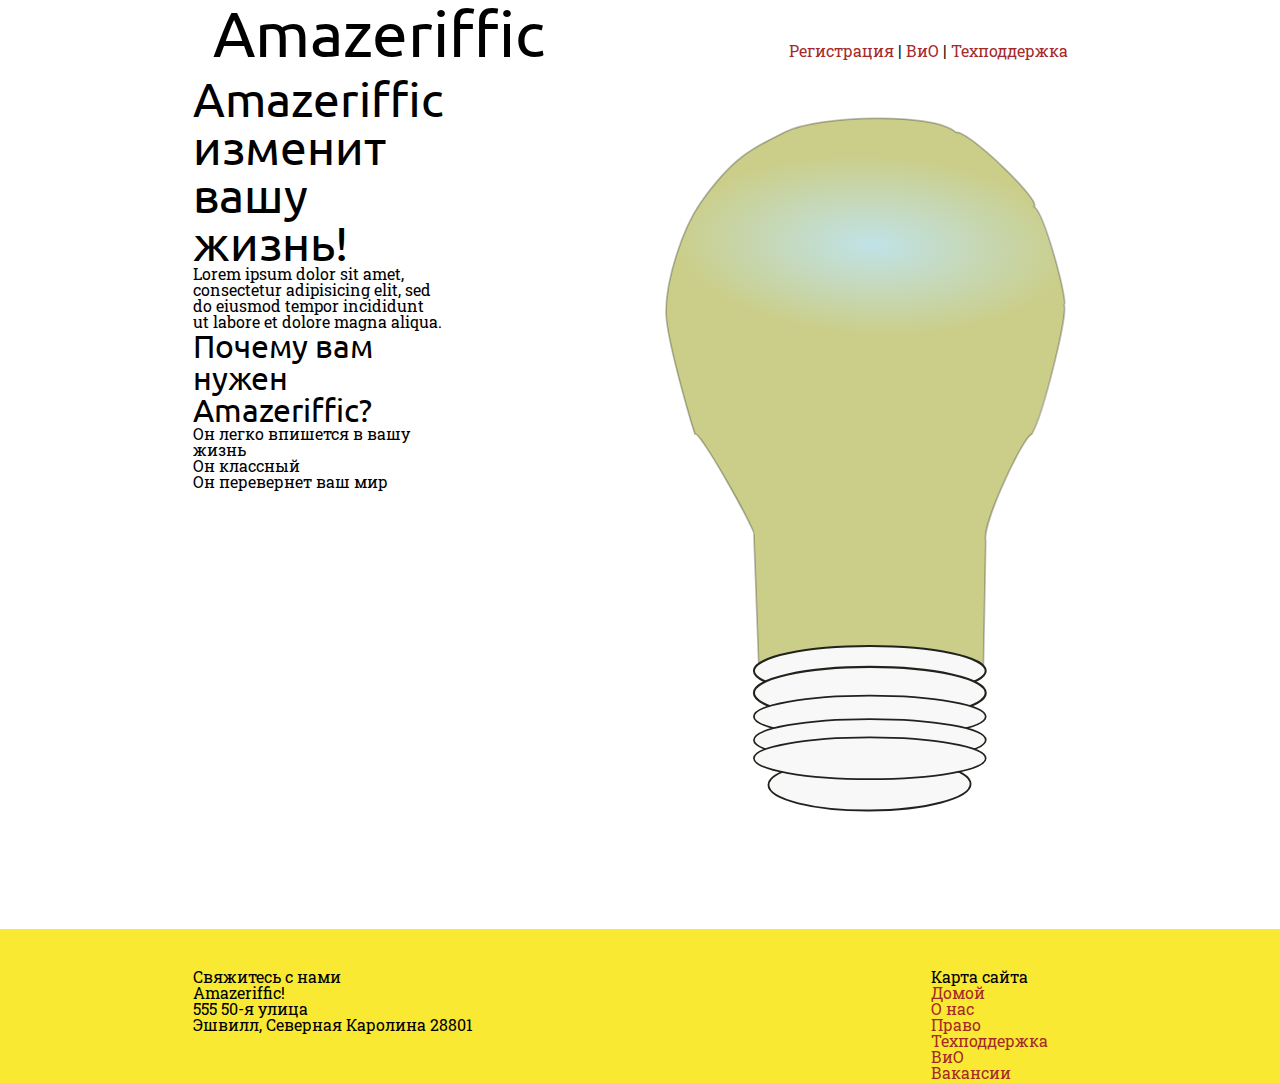
==== index.html @ b7d73af0 "Add styles for footer" ====
<!doctype html>
<html>

<head>
    <meta charset="UTF-8">
    <meta name="viewport" content="width=device-width, initial-scale=1.0">
    <link rel="stylesheet" href="styles/reset.css">
    <link rel="stylesheet" href="styles/style.css">
    <link href="https://fonts.googleapis.com/css?family=Ubuntu&display=swap" rel="stylesheet">
    <link href="https://fonts.googleapis.com/css?family=Roboto+Slab&display=swap" rel="stylesheet">

    <title>Amazeriffic</title>
</head>

<body>
    <header>
        <div class="container">
            <h1>Amazeriffic</h1>
            <nav>
                <a href="#">Регистрация</a> | <a href="faq.html">ВиО</a> |
                <a href="#">Техподдержка</a>
            </nav>
        </div>
    </header>
    <main>
        <div class="container">
            <div class="container-left">
            <h2>Amazeriffic изменит вашу жизнь!</h2>
            <p>Lorem ipsum dolor sit amet, consectetur adipisicing elit, sed do eiusmod tempor incididunt ut labore et
                dolore magna aliqua.</p>
            <h3>Почему вам нужен Amazeriffic?</h3>
            <ul>
                <li>Он легко впишется в вашу жизнь</li>
                <li>Он классный</li>
                <li>Он перевернет ваш мир</li>
            </ul>
        </div>
            <img src="img/bulb.svg" alt="Изображение лампочки">
        </div>
    </main>
    <footer>
        <div class="container">
            <div class="contact">
                <h5>Свяжитесь с нами</h5>
                <p>Amazeriffic!</p>
                <p>555 50-я улица</p>
                <p>Эшвилл, Северная Каролина 28801</p>
            </div>
            <div class="sitemap">
                <h5>Карта сайта</h5>
                <ul>
                    <li><a href="#">Домой</a></li>
                    <li><a href="#">О нас</a></li>
                    <li><a href="#">Право</a></li>
                    <li><a href="#">Техподдержка</a></li>
                    <li><a href="#">ВиО</a></li>
                    <li><a href="#">Вакансии</a></li>
                </ul>
            </div>
        </div>
    </footer>
</body>

</html>
---- styles/style.css ----
body {
    background: #f9e933;
    font-family: 'Roboto Slab', serif;
    font-size: 100%;
  }
  
header,
main,
footer {
    min-width: 855px;
    
}
h1, h2, h3, h4{
    font-family: 'Ubuntu', sans-serif;
}
h1{
    font-size: 400%;
   
}
h2{
    font-size: 300%;
}
h3{
    font-size: 200%;
}
h4{
    font-size: 150%;
}
header .container{
   display: flex;
   justify-content: space-between;
   flex-direction: row;
   align-items: baseline;
   
  }
  
  
header .container, main .container, footer .container { max-width: 855px;
    margin: auto;
    }
    main .container, footer .container{
        display: flex;
        flex-direction: row;
        justify-content: space-between;
        margin: 0 auto;
        padding: 0;
        padding-right: 40px;
    }
header {
    background: white;
  }
  main {
    background: white;
  }
  *{
    margin-bottom: 40px;
    padding-top: 10px;
}
a{
    text-decoration: none;
    color: brown;
}
a:hover{
    text-decoration: underline;
}
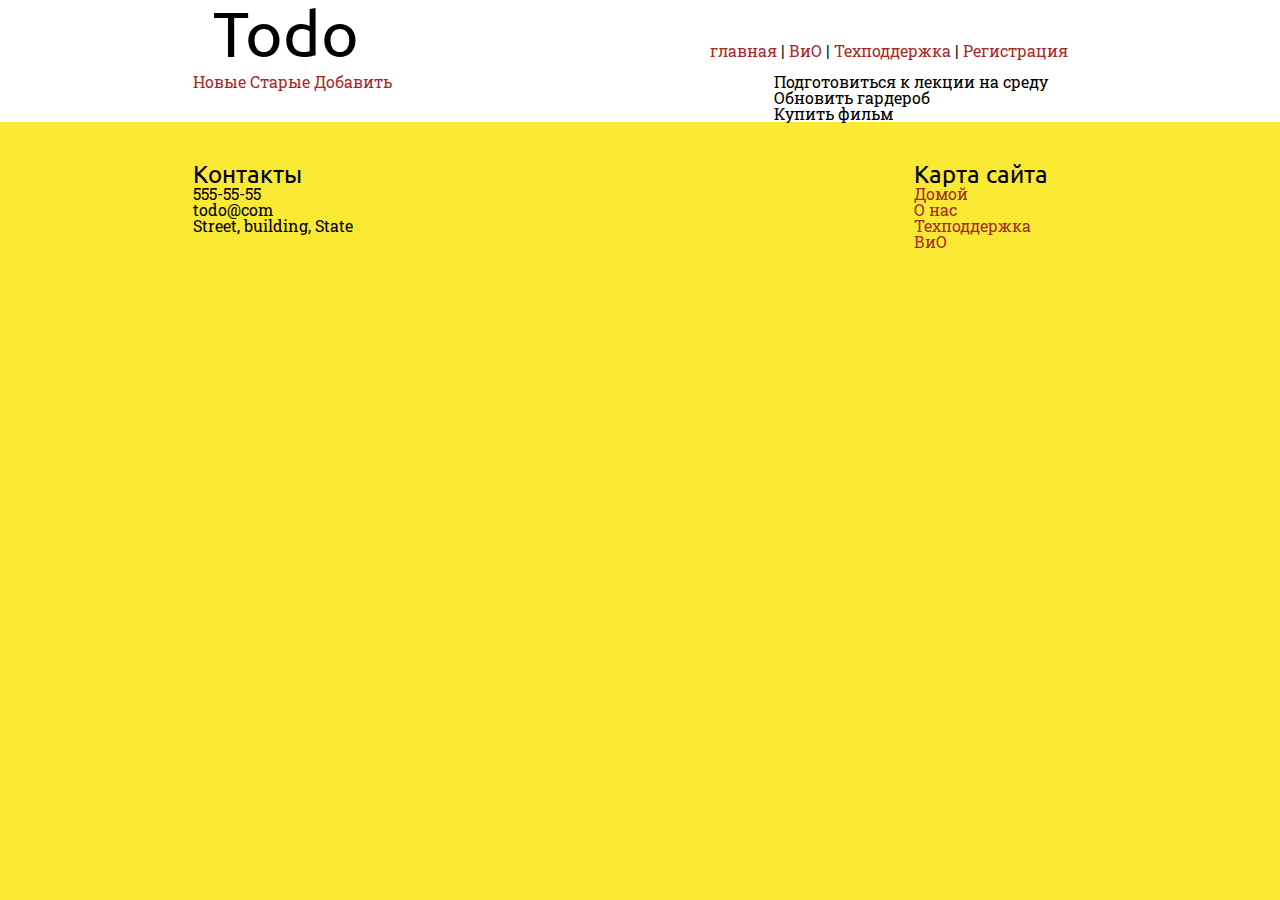
==== commit b578d1f0: "Update index.html" ====
--- a/index.html
+++ b/index.html
@@ -15,50 +15,61 @@
 <body>
     <header>
         <div class="container">
-            <h1>Amazeriffic</h1>
-            <nav>
-                <a href="#">Регистрация</a> | <a href="faq.html">ВиО</a> |
-                <a href="#">Техподдержка</a>
-            </nav>
+            <div class="logo-container" style="display: flex; flex-direction: row;">
+                <!-- <img src="img/bulb.svg" style="width: 50px; align-self: start; " alt="Изображение лампочки"> -->
+                <h1>Todo</h1>
+            </div>
+
+           
+                <nav>
+                    <a href="index.html">главная</a> | <a href="faq.html">ВиО</a> |
+                    <a href="#">Техподдержка</a> | <a href="#">Регистрация</a>
+                </nav>
+            
         </div>
     </header>
     <main>
         <div class="container">
-            <div class="container-left">
-            <h2>Amazeriffic изменит вашу жизнь!</h2>
-            <p>Lorem ipsum dolor sit amet, consectetur adipisicing elit, sed do eiusmod tempor incididunt ut labore et
-                dolore magna aliqua.</p>
-            <h3>Почему вам нужен Amazeriffic?</h3>
-            <ul>
-                <li>Он легко впишется в вашу жизнь</li>
-                <li>Он классный</li>
-                <li>Он перевернет ваш мир</li>
-            </ul>
-        </div>
-            <img src="img/bulb.svg" alt="Изображение лампочки">
+
+            <div class="tabs">
+                <a href=""><span class="active">Новые</span></a>
+                <a href=""><span>Старые</span></a>
+                <a href=""><span>Добавить</span></a>
+            </div>
+            <div class="content">
+                <ul>
+                    <li></li>
+                </ul>
+            </div>
         </div>
     </main>
+   
     <footer>
         <div class="container">
             <div class="contact">
-                <h5>Свяжитесь с нами</h5>
-                <p>Amazeriffic!</p>
-                <p>555 50-я улица</p>
-                <p>Эшвилл, Северная Каролина 28801</p>
+                <h4>Контакты</h4>
+                <p>555-55-55</p>
+                <p>todo@com</p>
+                <p>Street, building, State</p>
             </div>
             <div class="sitemap">
-                <h5>Карта сайта</h5>
+                <h4>Карта сайта</h4>
                 <ul>
                     <li><a href="#">Домой</a></li>
                     <li><a href="#">О нас</a></li>
-                    <li><a href="#">Право</a></li>
+                   
                     <li><a href="#">Техподдержка</a></li>
                     <li><a href="#">ВиО</a></li>
-                    <li><a href="#">Вакансии</a></li>
+               
                 </ul>
             </div>
         </div>
     </footer>
+    <script src="http://code.jquery.com/jquery-2.0.3.min.js"></script>
+
+    <script src="scripts/app.js"></script>
 </body>
 
 </html>
+
+          
--- a/styles/style.css
+++ b/styles/style.css
@@ -46,6 +46,7 @@
         padding: 0;
         padding-right: 40px;
     }
+ 
 header {
     background: white;
   }
@@ -62,4 +63,11 @@
 }
 a:hover{
     text-decoration: underline;
-}+}
+.faq-container{
+    width: 855px;
+    margin: auto;
+}
+.faq-container p{
+    padding: 20px;
+}
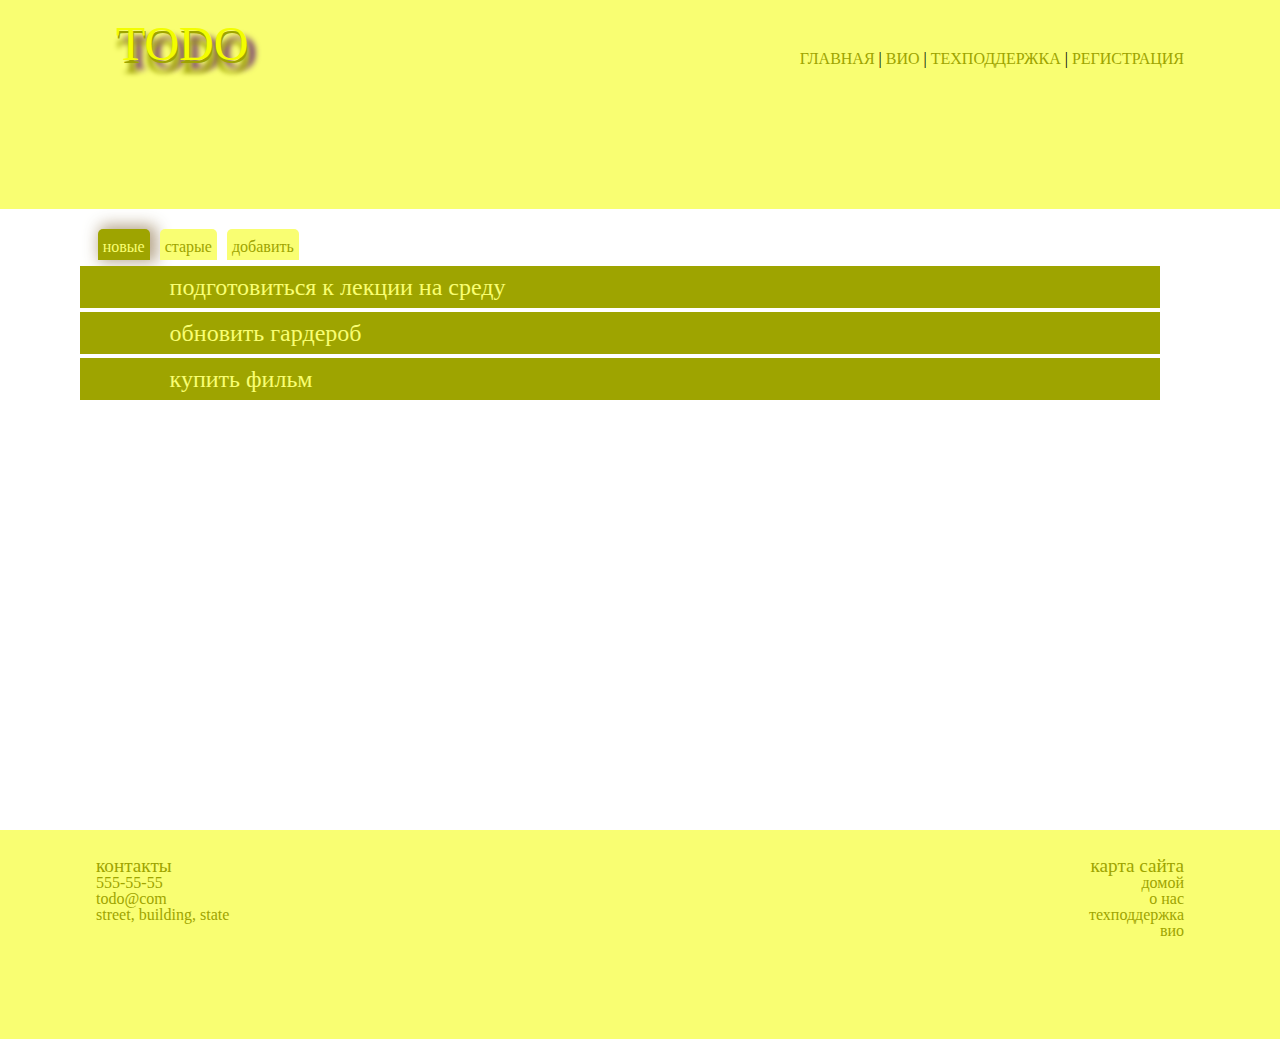
==== commit ee86370c: "Update index.html" ====
--- a/index.html
+++ b/index.html
@@ -67,7 +67,7 @@
     </footer>
     <script src="http://code.jquery.com/jquery-2.0.3.min.js"></script>
 
-    <script src="scripts/app.js"></script>
+    <script src="/scripts/app.js"></script>
 </body>
 
 </html>
--- a/styles/style.css
+++ b/styles/style.css
@@ -1,73 +1,277 @@
+*{
+    padding: 0;
+    margin: 0;
+}
+@font-face {
+    font-family: 'icomoon';
+    src: url('fonts/icomoon.eot');
+    src: url('fonts/icomoon.eot?#iefix') format('embedded-opentype'),
+        url('fonts/icomoon.woff') format('woff'), url('fonts/icomoon.ttf') format('truetype'),
+        url('fonts/icomoon.svg#icomoon') format('svg');
+    font-weight: normal;
+    font-style: normal;
+}
+
+@font-face {
+    font-family: 'fontSpan';
+    src: url('fonts/fontSpan.eot');
+    src: url('fonts/fontSpan.eot?#iefix') format('embedded-opentype'),
+        url('fonts/fontSpan.woff') format('woff'), url('fonts/fontSpan.ttf') format('truetype'),
+        url('fonts/fontSpan.svg#fontSpan') format('svg');
+    font-weight: normal;
+    font-style: normal;
+}
+
+
 body {
-    background: #f9e933;
     font-family: 'Roboto Slab', serif;
     font-size: 100%;
-  }
+  display: grid;
+  grid-template-columns: 1fr;
+  grid-template-rows: 25% 1fr 25%;
+  width: 100vw;
+   max-height: 100vh;
   
+}
+header{
+    grid-row: 1;
+}
+main{
+    grid-row: 2;
+    overflow-y: scroll;
+}
+.content{
+    margin-top: 0.2vh;
+}
+footer{
+    grid-row: 3;
+}
 header,
 main,
 footer {
-    min-width: 855px;
-    
-}
-h1, h2, h3, h4{
-    font-family: 'Ubuntu', sans-serif;
-}
-h1{
-    font-size: 400%;
+    max-width: 100vw;
+    font-family: 'icomoon';
+
+}
+footer a:hover, header a:hover{
+color:  #4E026E;
+}
+header{
+    height: 20vh;
+
+}
+
+
+
+h1,
+h2,
+h3,
+h4 {
+    font-family: 'icomoon';
+}
+
+h1 {
+    font-size: 300%;
+
+}
+
+h2 {
+    font-size: 190%;
+}
+
+h3 {
+    font-size: 170%;
+}
+
+h4 {
+    font-size: 120%;
+}
+
+header .container {
+    display: flex;
+    justify-content: space-between;
+    flex-direction: row;
+    align-items: center;
+
+}
+.logo-container{
+    width: 15vw;
+    height: 9vh;
    
 }
-h2{
-    font-size: 300%;
-}
-h3{
-    font-size: 200%;
-}
-h4{
-    font-size: 150%;
+.logo-container img{
+    margin: 10px;
+    min-width: 6vw;
+  
+}
+
+header .container,
+main .container,
+footer .container {
+    max-width: 85vw;
+    margin: auto;
+    
+}
+
+main .container,
+footer .container {
+    width: 100vw;
+    display: flex;
+    flex-direction: row;
+    flex-wrap: wrap;
+    justify-content: space-between;
+    margin: 0 auto;
+    padding: 0;
+    padding-right: 40px;
+    text-transform: lowercase;
+   
+}
+main .container{
+    flex-direction: column;
+    
+
+}
+
+footer .container{
+    padding: initial;
+    bottom: 2px;
+    color: #9EA400;
+    width: 100vw;
+ 
+}
+.tabs{
+    display: flex;
+    flex-wrap: nowrap;
+    margin-top: 20px;
+    margin-left: 2%;
+
+}
+header {
+    
+    height: auto;
+    background: #F9FE72;
+    text-transform: uppercase;
+}
+nav{
+    margin-top: 4vh;
+}
+main {
+    background: white;
+    color:#9EA400;
+   min-height: 69vh;
+   
+}
+footer{
+    padding: 2vw;
+    color:  #F9FE72;
+    height: auto;
+      background-color:#F9FE72 ;
+     
 }
 header .container{
-   display: flex;
-   justify-content: space-between;
-   flex-direction: row;
-   align-items: baseline;
-   
-  }
-  
-  
-header .container, main .container, footer .container { max-width: 855px;
+    display: flex;
+    flex-wrap: wrap;
+}
+
+a {
+    
+    text-decoration: none;
+    color: #9EA400;
+}
+
+a:hover {
+    text-decoration: underline;
+}
+.logo-container h1{
+    padding: 20px;
+    color: #F3FD00;
+text-shadow: 1px 3px 0 #9EA400, 1px 13px 5px #9EA400, 8px 9px 6px #4E026E;
+
+
+    
+}
+.addTodoButton {
+    background: #B365D4;
+    border: burlywood;
+    width: 30vw;
+    min-height: 3vh;
+    padding: 5px;
+    color: #F9FE72;
+    margin-top: 5px;
+    border-radius: 10px;
+    font-size: 24px;
+}
+.addTodoButton:hover{
+    box-shadow: 4px -1px 15px 3px #B365D4;}
+
+
+.addToDoInput {
+    width: 40vw;
+    min-height: 3vh;
+    border: 1px solid #B365D4;
+    margin-top: 15px;
+    border-radius: 10px;
+    margin-right: 15px;
+    font-size: 24px;
+    margin-left: 4vw;
+}
+
+.faq-container {
+    width: 85vw;
     margin: auto;
-    }
-    main .container, footer .container{
-        display: flex;
-        flex-direction: row;
-        justify-content: space-between;
-        margin: 0 auto;
-        padding: 0;
-        padding-right: 40px;
-    }
- 
-header {
-    background: white;
-  }
-  main {
-    background: white;
-  }
-  *{
-    margin-bottom: 40px;
+}
+
+.faq-container p {
+    padding: 20px;
+}
+
+.faq-container p:nth-child(odd) {
+
+    color:  #F9FE72;
+}
+
+.tabs a span {
+    display: inline-block;
+    border-radius: 5px 5px 0 0;
+    width: auto;
+    margin-right: 10px;
+    text-align: center;
+    background: #F9FE72;
+    padding: 5px;
+    font-size: 24px;
+ font-size: initial;
     padding-top: 10px;
 }
-a{
-    text-decoration: none;
-    color: brown;
-}
-a:hover{
-    text-decoration: underline;
-}
-.faq-container{
-    width: 855px;
-    margin: auto;
-}
-.faq-container p{
-    padding: 20px;
-}
+
+.tabs a span.active {
+    background: #9EA400;
+    box-shadow: 4px -1px 15px 3px rgba(170, 151, 119, 0.85);
+    color:  #F9FE72 ;
+}
+
+.content li {
+    padding: 1vh 7vw;
+    background-color: #9EA400;
+    margin: 4px;
+    color:  #F9FE72;
+    font-size: 24px;
+
+}
+.contact{
+    text-align: left;
+    width: 30%;
+}
+.answer{
+    transition: 1s;
+}
+.quest{
+    cursor: pointer;
+}
+.sitemap{
+    width: 60%;
+    display: flex;
+    flex-direction: column;
+    flex-wrap: wrap;
+    text-align: end;
+
+}
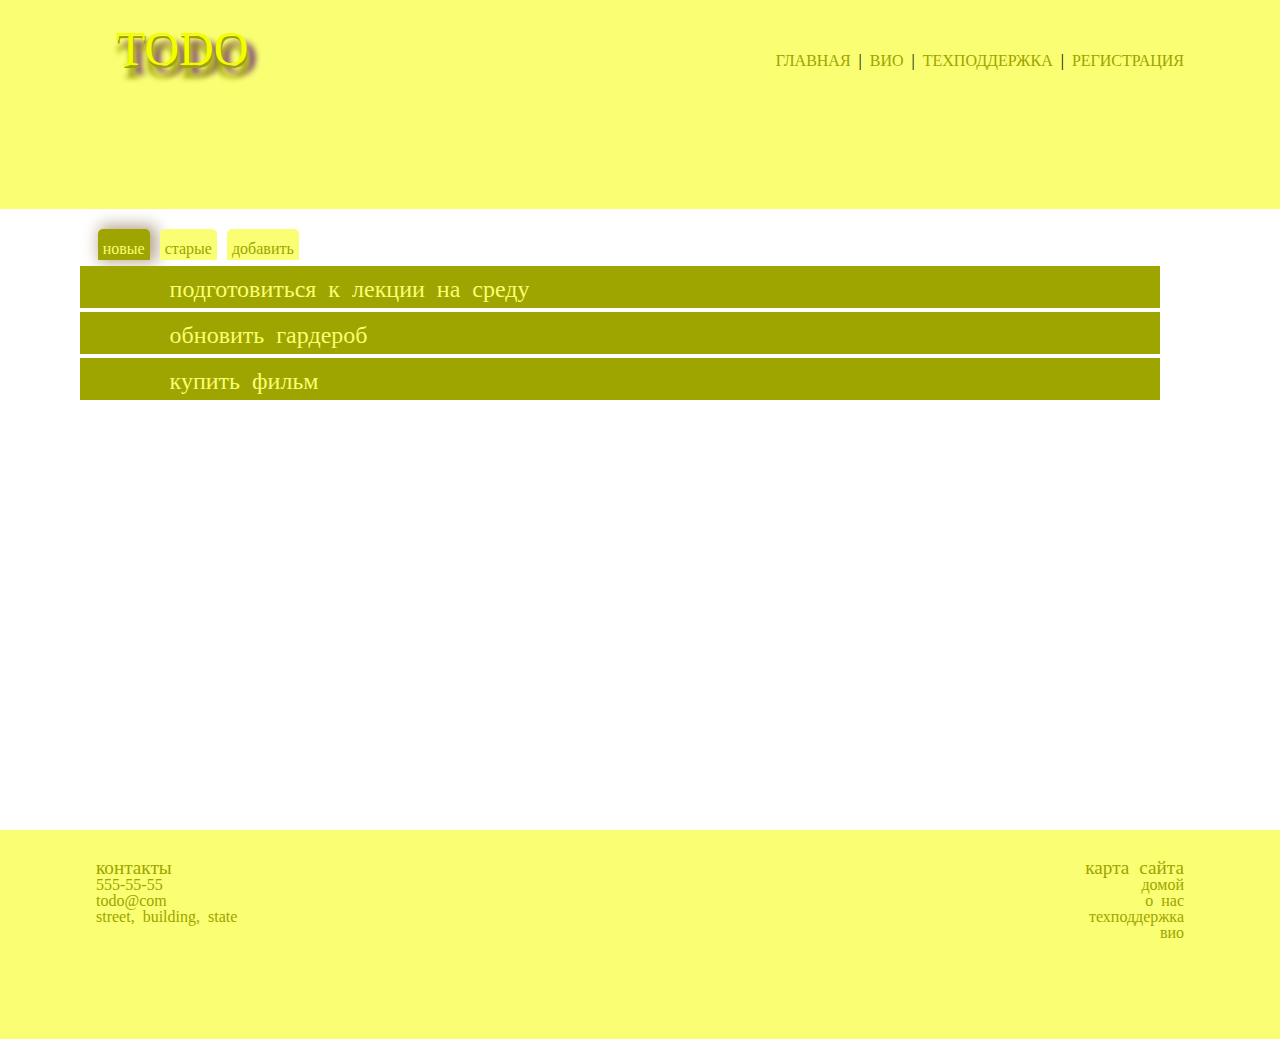
==== commit e09bd437: "Update index.html" ====
--- a/index.html
+++ b/index.html
@@ -65,7 +65,8 @@
             </div>
         </div>
     </footer>
-    <script src="http://code.jquery.com/jquery-2.0.3.min.js"></script>
+    <script src="https://code.jquery.com/jquery-3.5.1.min.js" integrity="sha256-9/aliU8dGd2tb6OSsuzixeV4y/faTqgFtohetphbbj0=" crossorigin="anonymous"></script>
+<!--     <script src="http://code.jquery.com/jquery-2.0.3.min.js"></script> -->
 
     <script src="/scripts/app.js"></script>
 </body>
